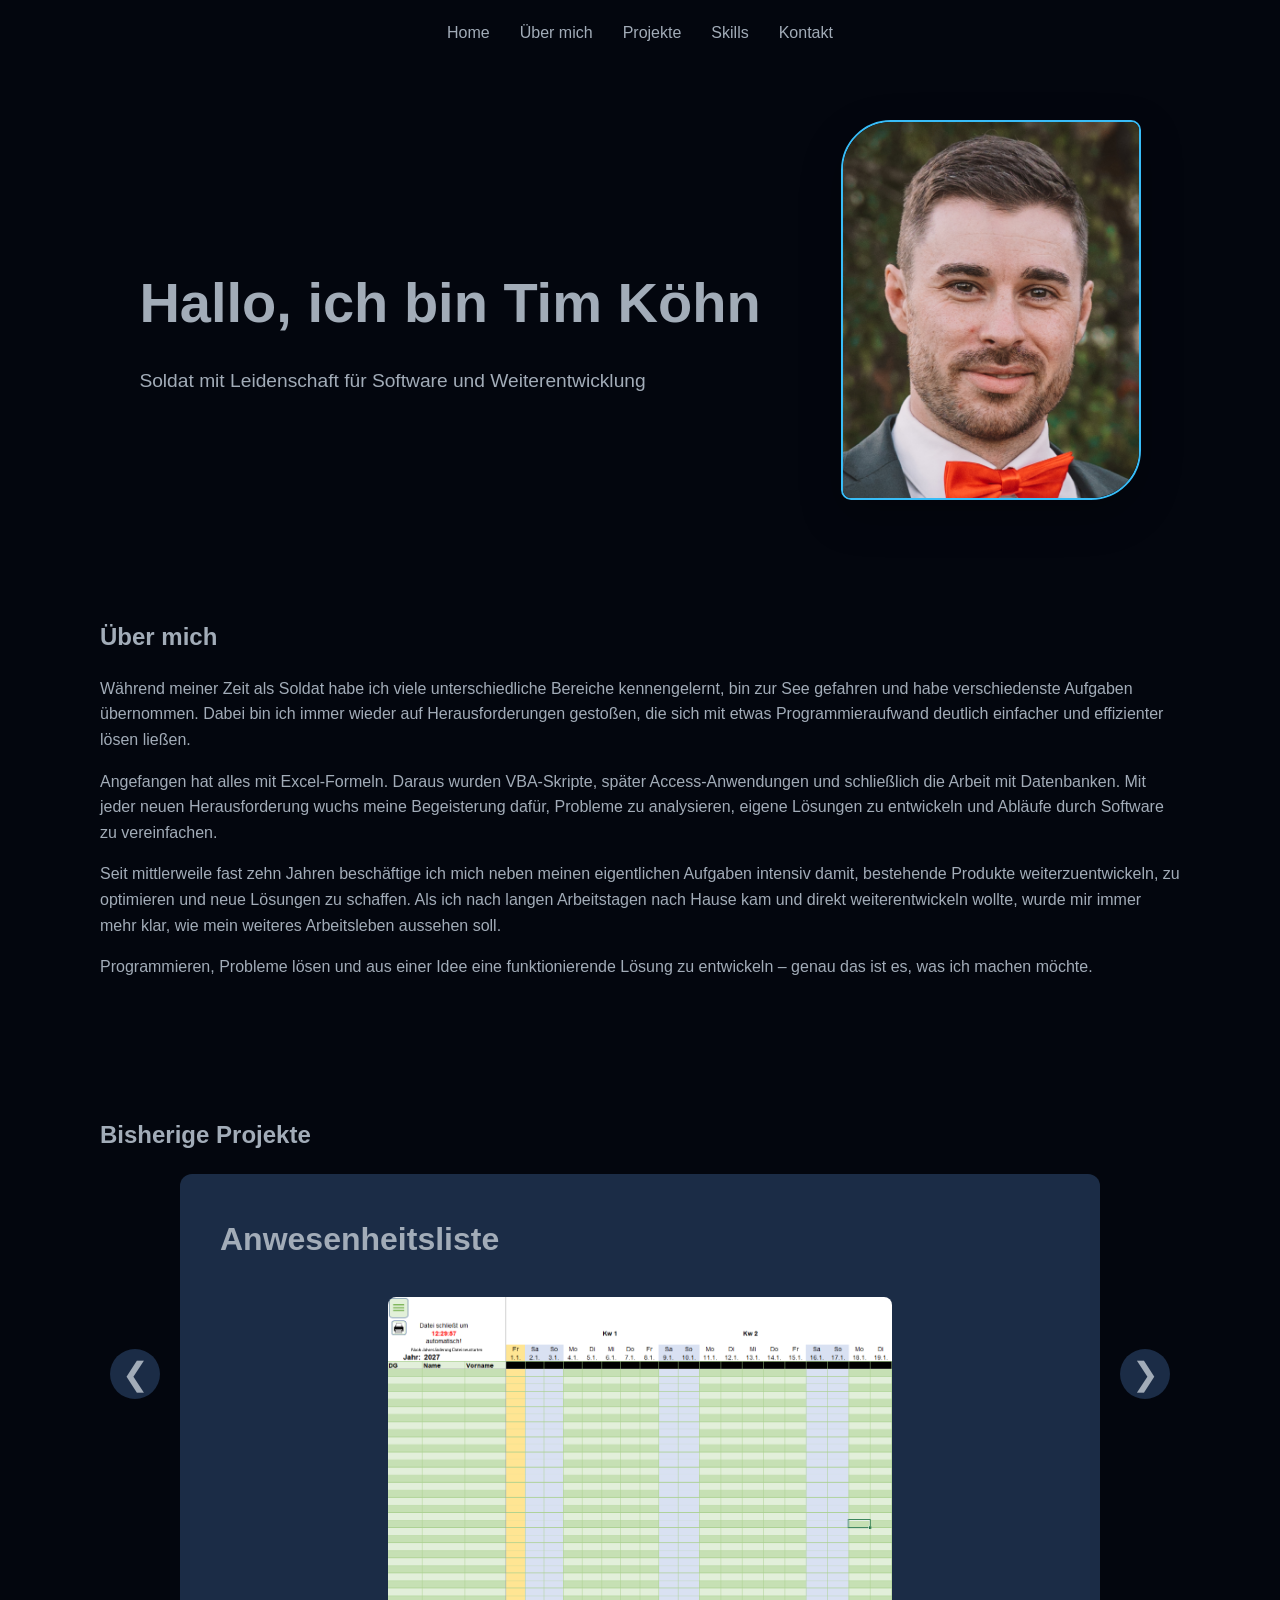
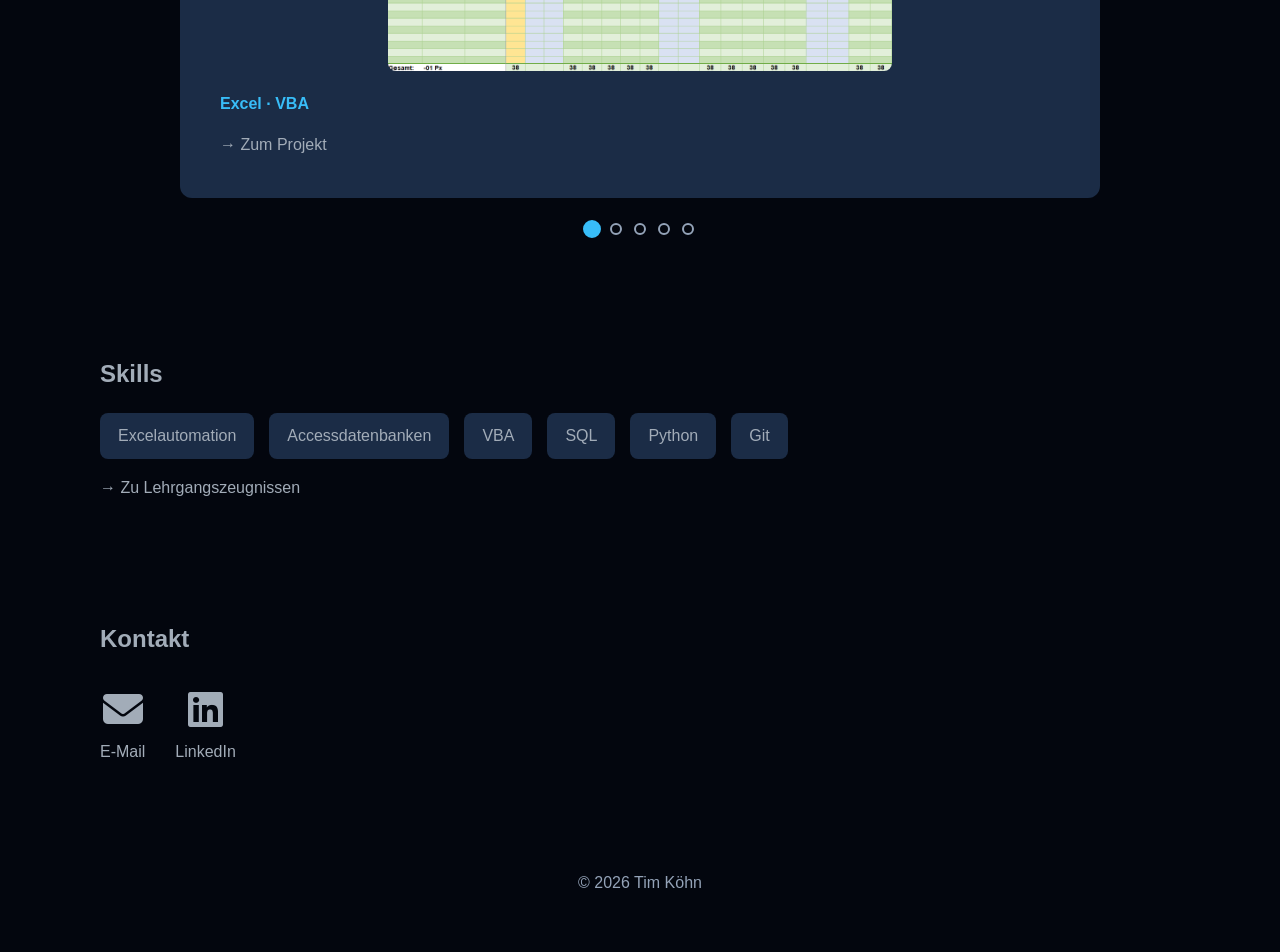
==== index.html @ 37792df6 "Merge branch 'main' of https://github.com/tk-git27/homepage" ====
<!DOCTYPE html>
<html lang="de">

<head>
    <meta charset="UTF-8">
    <meta name="viewport" content="width=device-width, initial-scale=1.0">

    <title>Tim Köhn</title>

    <link rel="icon" type="image/png" href="Logo.png">

    <link rel="stylesheet" href="https://cdnjs.cloudflare.com/ajax/libs/font-awesome/6.7.2/css/all.min.css">
    <link rel="stylesheet" href="style.css">
</head>

<body>

    <header>
        <nav>
            <a href="#introduction">Home</a>
            <a href="#about">Über mich</a>
            <a href="#projects">Projekte</a>
            <a href="#skills">Skills</a>
            <a href="#contact">Kontakt</a>
        </nav>
    </header>

    <main>

        <section id="introduction" data-title="Tim Köhn">

            <div class="intro-text">
                <h1>Hallo, ich bin Tim Köhn</h1>
                <p>Soldat mit Leidenschaft für Software und Weiterentwicklung</p>
            </div>

            <div class="intro-image">
                <img src="Me_klein.png" alt="Portrait von Tim Köhn">
            </div>

        </section>


        <section id="about" data-title="Tim Köhn | Über mich">

            <h2>Über mich</h2>

            <p>
                Während meiner Zeit als Soldat habe ich viele unterschiedliche
                Bereiche kennengelernt, bin zur See gefahren und habe verschiedenste
                Aufgaben übernommen. Dabei bin ich immer wieder auf Herausforderungen
                gestoßen, die sich mit etwas Programmieraufwand deutlich einfacher
                und effizienter lösen ließen.
            </p>

            <p>
                Angefangen hat alles mit Excel-Formeln. Daraus wurden VBA-Skripte,
                später Access-Anwendungen und schließlich die Arbeit mit Datenbanken.
                Mit jeder neuen Herausforderung wuchs meine Begeisterung dafür,
                Probleme zu analysieren, eigene Lösungen zu entwickeln und Abläufe
                durch Software zu vereinfachen.
            </p>

            <p>
                Seit mittlerweile fast zehn Jahren beschäftige ich mich neben meinen
                eigentlichen Aufgaben intensiv damit, bestehende Produkte
                weiterzuentwickeln, zu optimieren und neue Lösungen zu schaffen.
                Als ich nach langen Arbeitstagen nach Hause kam und direkt weiterentwickeln
                wollte, wurde mir immer mehr klar, wie mein weiteres Arbeitsleben aussehen soll.
            </p>

            <p>
                Programmieren, Probleme lösen und aus einer Idee eine funktionierende
                Lösung zu entwickeln – genau das ist es, was ich machen möchte.
            </p>

        </section>


        <section id="projects" data-title="Tim Köhn | Projekte">

            <h2>Bisherige Projekte</h2>

            <div class="project-slider">

                <button class="slider-button previous" aria-label="Vorheriges Projekt">
                    &#10094;
                </button>


                <div class="project-container">

                    <div class="project-track">

                        <article class="project">

                            <h3>Anwesenheitsliste</h3>

                            <img
                                src="Projekte/Anwesenheit/vorschaubild.png"
                                alt="Vorschaubild der Anwesenheitsliste"
                                class="project-preview"
                            >

                            <p class="technologies">
                                Excel · VBA
                            </p>

                            <a href="Projekte/Anwesenheit/index.html" class="back-link">
                                → Zum Projekt
                            </a>

                        </article>


                        <article class="project">

                            <h3>Stundenplan Lehrgang</h3>

                            <img
                                    src="Projekte/Stundenplanerstellung Lehrgang/Stundenplanuebersicht.png"
                                    alt="Vorschaubild der Anwesenheitsliste"
                                    class="project-preview"
                            >

                            <p class="technologies">
                                Excel · VBA
                            </p>

                            <a href="Projekte/Stundenplanerstellung Lehrgang/index.html" class="back-link">
                                → Zum Projekt
                            </a>

                        </article>


                        <article class="project">

                            <h3>Lehrgangsplanung</h3>

                            <img
                                    src="Projekte/Lehrgangsplanung/Uebersicht-DB.png"
                                    alt="Vorschaubild der Lehrgangsplanungsdatenbank"
                                    class="project-preview"
                            >

                            <p class="technologies">
                                Access · VBA · SQL
                            </p>

                            <a href="Projekte/Lehrgangsplanung/index.html" class="back-link">
                                → Zum Projekt
                            </a>

                        </article>


                        <article class="project">

                            <h3>Rechnung</h3>

                            <img
                                    src="Projekte/Rechnung/Rechnungsuebersicht-Eintragung.png"
                                    alt="Rechnungsuebersicht mit Erfassungsformular"
                                    class="project-preview"
                            >

                            <p class="technologies">
                                Excel · VBA
                            </p>

                            <a href="Projekte/Rechnung/index.html" class="back-link">
                                → Zum Projekt
                            </a>

                        </article>


                        <article class="project">

                            <h3>Rollenplan</h3>

                            <img
                                    src="Projekte/Rollenplan/hauptmenue.png"
                                    alt="Hauptmenue Rollenplan"
                                    class="project-preview"
                            >
                            
                            <p class="technologies">
                                Access · VBA · SQL
                            </p>

                            <a href="Projekte/Rollenplan/index.html" class="back-link">
                                → Zum Projekt
                            </a>

                        </article>

                    </div>

                </div>


                <button class="slider-button next" aria-label="Nächstes Projekt">
                    &#10095;
                </button>

            </div>


            <div class="slider-dots">

                <button aria-label="Projekt 1"></button>
                <button aria-label="Projekt 2"></button>
                <button aria-label="Projekt 3"></button>
                <button aria-label="Projekt 4"></button>
                <button aria-label="Projekt 5"></button>

            </div>

        </section>


        <section id="skills" data-title="Tim Köhn | Skills">

            <h2>Skills</h2>

            <ul>
                <li>Excelautomation</li>
                <li>Accessdatenbanken</li>
                <li>VBA</li>
                <li>SQL</li>
                <li>Python</li>
                <li>Git</li>
            </ul>

            <a href="Zeugnisse/Zeugnisse.html" class="back-link">
            → Zu Lehrgangszeugnissen
            </a>

        </section>

        <section id="contact" data-title="Tim Köhn | Kontakt">

            <h2>Kontakt</h2>

            <div class="contact-links">

                <a href="mailto:tim@koehn.digital" class="contact-link">
                    <i class="fa-solid fa-envelope"></i>
                    <span>E-Mail</span>
                </a>

                <a href="https://www.linkedin.com/in/tim-köhn" class="contact-link" target="_blank" rel="noopener noreferrer">
                    <i class="fa-brands fa-linkedin"></i>
                    <span>LinkedIn</span>
                </a>

            </div>


        </section>

    </main>


    <footer>

        <p>© 2026 Tim Köhn</p>

    </footer>


    <script src="script.js"></script>

</body>

</html>
---- style.css ----
:root {
    --background: #03060e;
    --surface: #1b2c46;
    --text: #a2acb8;
    --text-muted: #94a3b8;
    --accent: #38bdf8;
}


/* =========================
   GRUNDLAGEN
   ========================= */

* {
    box-sizing: border-box;
}

html {
    scroll-behavior: smooth;
}

body {
    margin: 0;

    background: var(--background);
    color: var(--text);

    font-family: Arial, sans-serif;
    line-height: 1.6;
}


/* =========================
   HEADER
   ========================= */

header {
    position: fixed;

    top: 0;
    left: 0;

    width: 100%;

    padding: 20px 40px;

    background: var(--background);

    z-index: 1000;
}


nav {
    display: flex;

    justify-content: center;

    gap: 30px;
}

a {
    display: inline-block;
    color: var(--text);
    text-decoration: none;
    transition:
        color 0.2s ease,
        transform 0.2s ease;
}

a:hover {
    color: var(--accent);
    transform: translateY(-3px);
}


/* =========================
   PROJEKT-NAVIGATION
   ========================= */

.project-navigation {
    position: relative;

    display: flex;

    align-items: center;

    margin-top: 20px;
    padding-top: 15px;

    border-top: 1px solid var(--surface);
}


.current-project {
    position: absolute;

    left: 50%;

    transform: translateX(-50%);

    color: var(--accent);

    font-weight: bold;
}


/* =========================
   MAIN
   ========================= */

main {
    max-width: 1100px;

    margin: 0 auto;
}


section {
    padding: 50px 10px;
}


/* Abstand zwischen Projektabschnitten */

.project-section {
    margin-top: 80px;
}


/* =========================
   INTRODUCTION
   ========================= */

#introduction {
    display: flex;
    flex-direction: row;
    align-items: center;
    justify-content: center;
    gap: 5rem;
    padding-top: 120px;
    padding-bottom: 40px;
}


#introduction .intro-text {
    text-align: left;
}


#introduction h1 {
    font-size: 3.5rem;

    margin-bottom: 10px;
}


#introduction p {
    font-size: 1.2rem;
}


#introduction a {
    display: inline-block;

    margin-top: 20px;

    color: var(--accent);
}


#introduction .intro-image img {
    width: 300px;
    height: 380px;

    object-fit: cover;

    border-radius: 50px 10px 50px 10px;

    box-shadow: 0 15px 40px rgba(0, 0, 0, 0.25);

    border: 2px solid var(--accent);
}


/* =========================
   PROJEKTE
   ========================= */

.project-slider {
    position: relative;

    display: flex;

    padding: 0 80px;
}


.project-container {
    flex: 1;
    overflow: hidden;
    border-radius: 12px;
    transition: height 0.4s ease;
}


.project-track {
    display: flex;
    align-items: flex-start;
    transition: transform 0.4s ease;
}


.project {
    flex: 0 0 100%;

    background: var(--surface);

    padding: 40px;
}


.project h3 {
    font-size: 2rem;

    margin-top: 0;
}


.project p {
    max-width: 700px;
}


/* =========================
   PROJEKT-VORSCHAUBILD
   ========================= */

.project-preview {
    width: 60%;

    display: block;

    margin: 20px auto;

    border-radius: 8px;
}


/* =========================
   TECHNOLOGIEN
   ========================= */

.technologies {
    color: var(--accent);

    font-weight: bold;
}


/* =========================
   SLIDER BUTTONS
   ========================= */

.slider-button {
    position: absolute;

    top: 200px;

    transform: translateY(-50%);

    width: 50px;
    height: 50px;

    border: none;

    border-radius: 50%;

    background: var(--surface);

    color: var(--text);

    font-size: 2rem;

    cursor: pointer;

    transition:
        color 0.2s ease,
        background 0.2s ease;

    z-index: 10;
}


.slider-button.previous {
    left: 10px;
}


.slider-button.next {
    right: 10px;
}


.slider-button:hover {
    color: var(--accent);
}


.slider-button:focus-visible {
    outline: 2px solid var(--accent);

    outline-offset: 3px;
}


/* =========================
   PROJEKT-SLIDER DOTS
   ========================= */

.slider-dots {
    display: flex;

    justify-content: center;

    gap: 12px;

    margin-top: 25px;
}


.slider-dots button {
    width: 12px;
    height: 12px;

    padding: 0;

    border: 2px solid var(--text-muted);

    border-radius: 50%;

    background: transparent;

    cursor: pointer;

    transition:
        background 0.2s ease,
        border-color 0.2s ease,
        transform 0.2s ease;
}


.slider-dots button:hover {
    border-color: var(--accent);
}


.slider-dots button.active {
    background: var(--accent);

    border-color: var(--accent);

    transform: scale(1.5);
}


/* =========================
   SKILLS
   ========================= */

#skills ul {
    display: flex;

    flex-wrap: wrap;

    gap: 15px;

    padding: 0;

    list-style: none;
}


#skills li {
    padding: 10px 18px;

    background: var(--surface);

    border-radius: 8px;
}


/* =========================
   FOOTER
   ========================= */

footer {
    text-align: center;

    padding: 40px;

    color: var(--text-muted);
}


/* =========================
   SCREENSHOT SLIDER
   ========================= */

.screenshot-slider {
    display: flex;

    align-items: center;

    gap: 20px;

    margin-top: 40px;
}


.screenshot-container {
    flex: 1;
    overflow: hidden;
    border-radius: 12px;
    background: var(--surface);
    padding: 25px;
}


.screenshot-track {
    display: flex;
    transition: transform 0.4s ease;
}


.screenshot {
    flex: 0 0 100%;
    min-width: 100%;

    margin: 0;
    padding: 0;

    text-align: center;
}


.screenshot img {
    display: block;

    width: calc(100% - 120px);
    max-height: 600px;

    margin: 0 auto;

    object-fit: contain;
    border-radius: 8px;
}


.screenshot figcaption {
    margin-top: 10px;
    color: var(--text-muted);
}

/* =========================
   SCREENSHOT PFEILE
   ========================= */

.screenshot-button {
    flex: 0 0 40px;

    width: 40px;
    height: 40px;

    border: none;

    border-radius: 50%;

    background: var(--surface);

    color: var(--text);

    font-size: 1.5rem;

    cursor: pointer;

    transition:
        color 0.2s ease,
        background 0.2s ease;
}


.screenshot-button:hover {
    color: var(--accent);
}


/* =========================
   SCREENSHOT DOTS
   ========================= */

.screenshot-dots {
    display: flex;

    justify-content: center;

    gap: 10px;

    margin-top: 20px;
}


.screenshot-dots button {
    width: 10px;
    height: 10px;

    padding: 0;

    border: 2px solid var(--text-muted);

    border-radius: 50%;

    background: transparent;

    cursor: pointer;

    transition:
        background 0.2s ease,
        border-color 0.2s ease,
        transform 0.2s ease;
}


.screenshot-dots button.active {
    background: var(--accent);

    border-color: var(--accent);

    transform: scale(1.4);
}

/* KONTAKT */

.contact-links {
    display: flex;
    justify-content: flex-start;
    gap: 30px;
    margin-top: 30px;
}

.contact-link {
    display: flex;
    flex-direction: column;
    align-items: center;
    gap: 10px;

    color: var(--text);
    text-decoration: none;

    transition:
        color 0.2s ease,
        transform 0.2s ease;
}

.contact-link i {
    font-size: 2.5rem;
}

.contact-link span {
    font-size: 1rem;
}

.contact-link:hover {
    color: var(--accent);
    transform: translateY(-3px);
}


/* =========================
   MOBILE
   ========================= */

@media (max-width: 700px) {

    header {
        padding: 15px 20px;
    }

    nav {
        flex-wrap: wrap;
        gap: 10px 15px;
        font-size: 0.9rem;
    }


    section {
        padding: 45px 20px;
    }


    h2 {
        font-size: 1.6rem;
    }

    p {
        font-size: 0.95rem;
    }

    .contact-links {
        display: flex;
        justify-content: center;
        gap: 60px;
        margin-top: 30px;
    }


    /* INTRODUCTION */

    #introduction {
        flex-direction: column;
        gap: 1.5rem;
        text-align: center;
        padding-top: 100px;
        padding-bottom: 30px;
    }

    #introduction .intro-text {
        text-align: center;
    }

    #introduction h1 {
        font-size: 2.3rem;
        margin-bottom: 8px;
    }

    #introduction p {
        font-size: 1rem;
    }

    #introduction .intro-image {
        order: -1;
    }

    #introduction .intro-image img {
        width: 170px;
        height: 215px;
        border-radius: 35px 8px 35px 8px;
    }


    /* PROJEKTE */

    .project-slider {
        padding: 0 45px;
    }

    .slider-button {
        width: 36px;
        height: 36px;
        font-size: 1.3rem;
    }

    .slider-button.previous {
        left: 3px;
    }

    .slider-button.next {
        right: 3px;
    }

    .project {
        padding: 20px;
    }

    .project h3 {
        font-size: 1.4rem;
    }

    .project-preview {
        width: 85%;
    }
    .project-detail {
        padding-top: 70px;
    }

    .project-navigation {
        flex-direction: column;
        align-items: flex-start;
        gap: 10px;
    }

    .current-project {
        position: static;
        transform: none;
        align-self: center;
    }

    .screenshot-container {
        width: 100%;
        padding: 15px;
    }

    .screenshot {
        flex: 0 0 100%;
        min-width: 100%;
        padding: 0 15px;
    }

    .screenshot img {
        width: 100%;
        max-height: 400px;
    }

    /* FOOTER */

    footer {
        padding: 30px 20px;
        font-size: 0.9rem;
    }

}
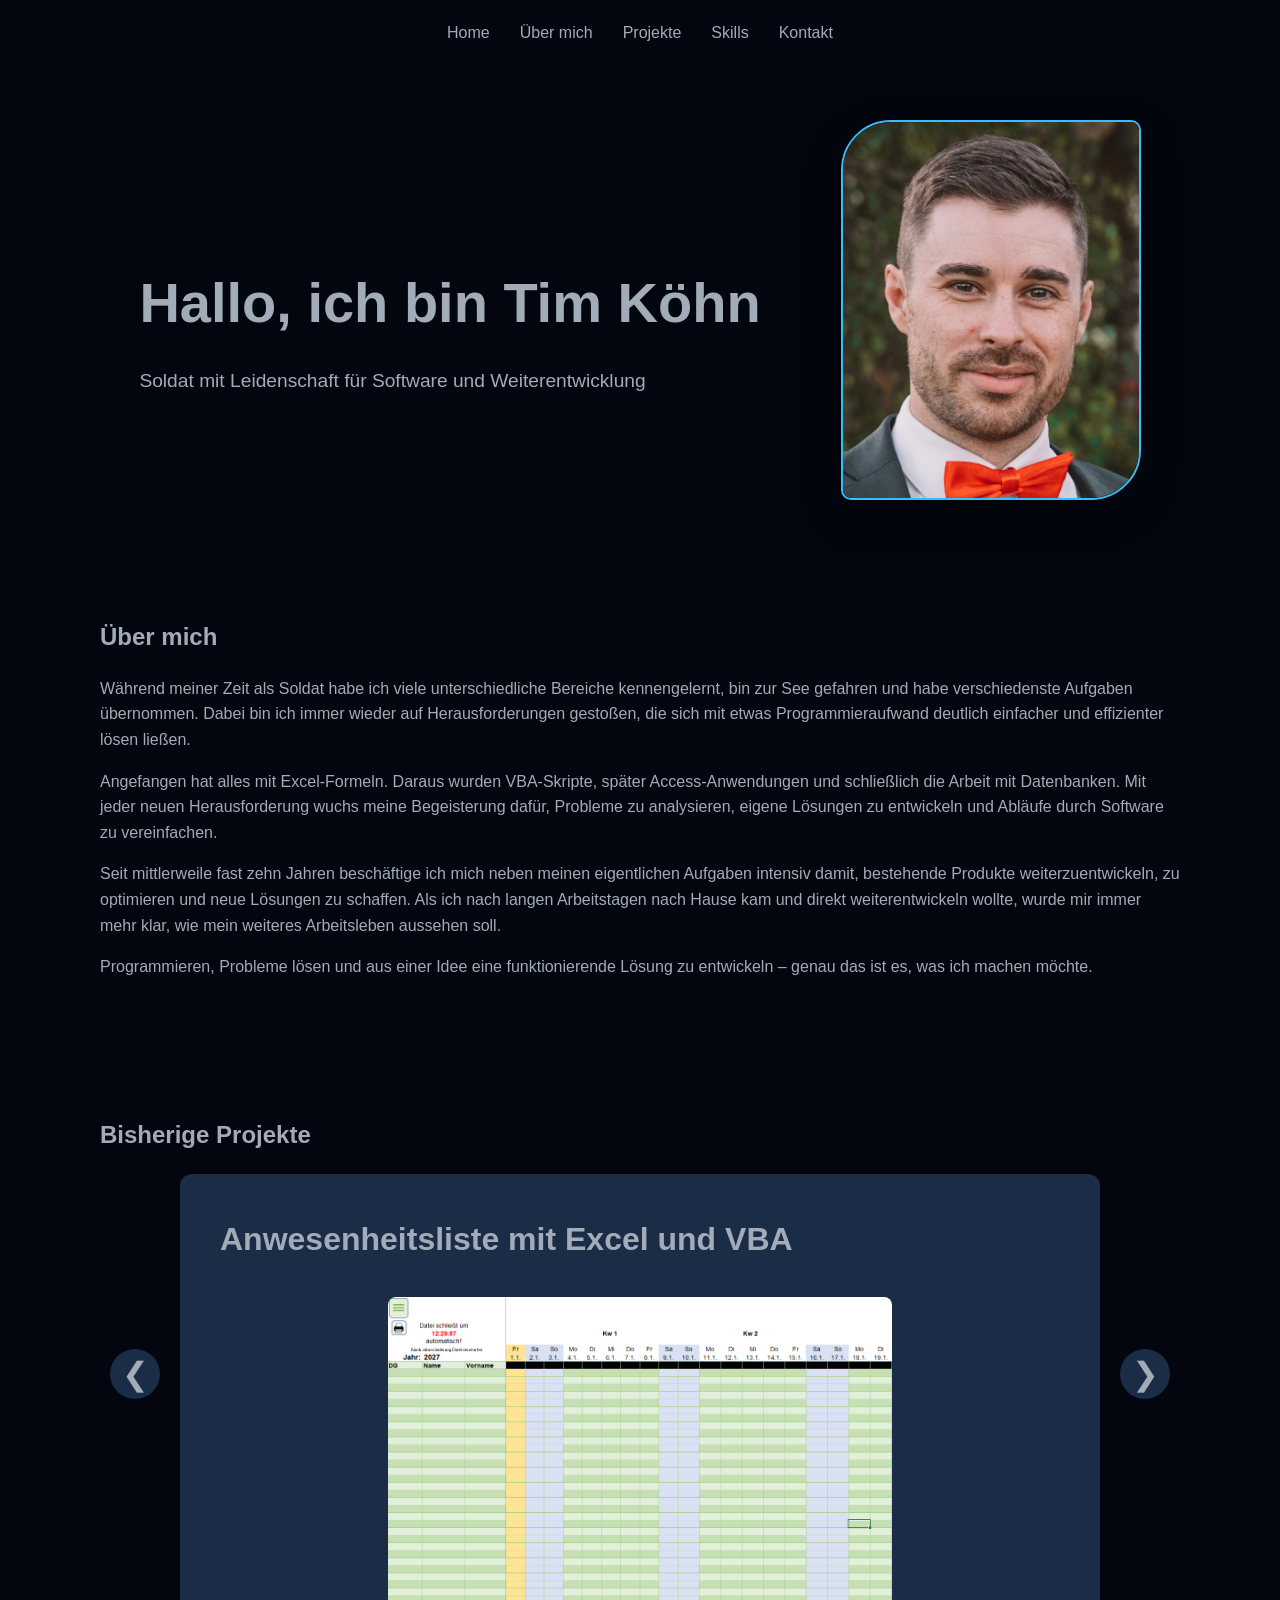
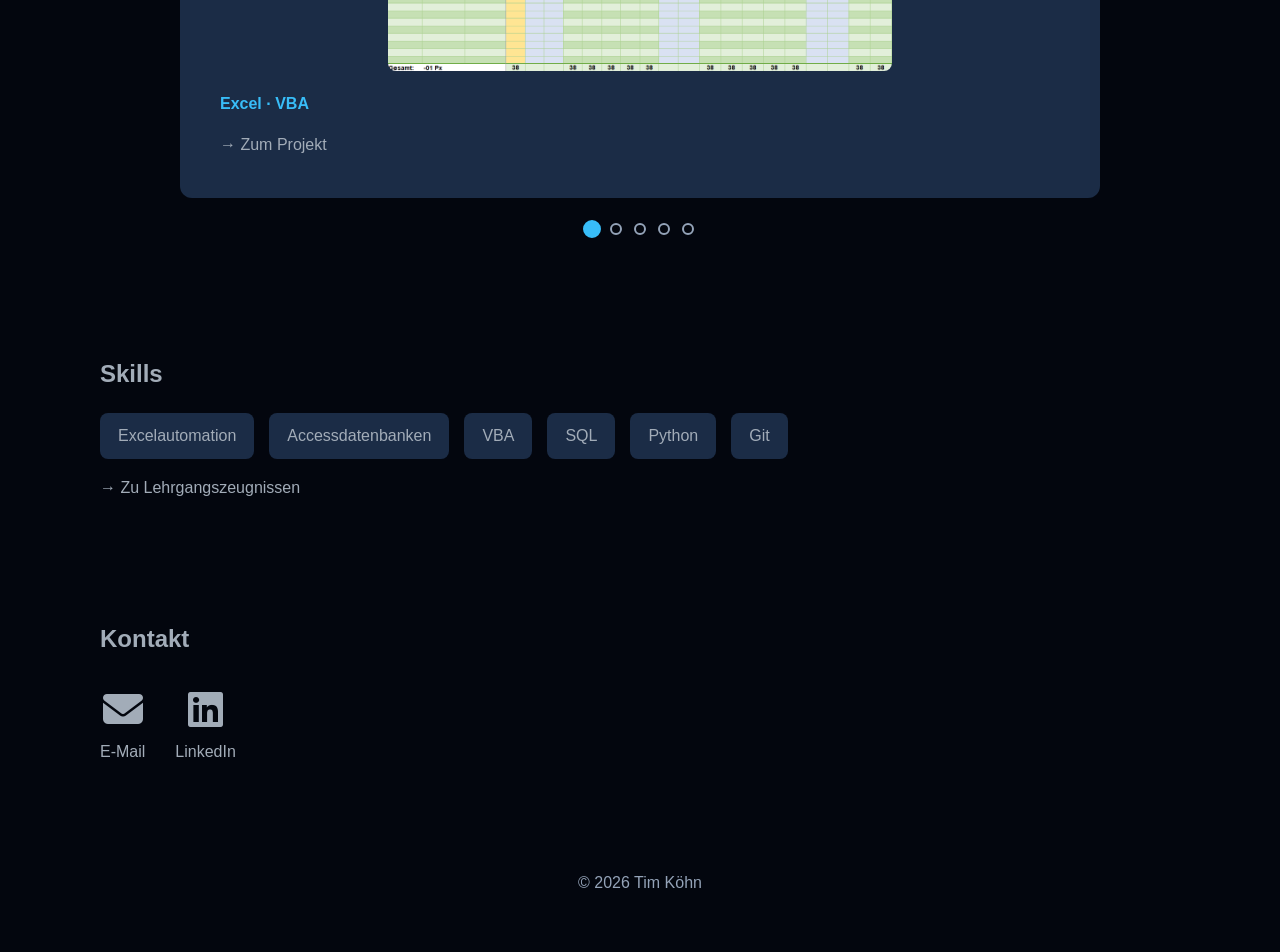
==== commit 0efa63bf: "Improve homepage SEO metadata and semantic project headings" ====
--- a/index.html
+++ b/index.html
@@ -5,12 +5,33 @@
     <meta charset="UTF-8">
     <meta name="viewport" content="width=device-width, initial-scale=1.0">
 
-    <title>Tim Köhn</title>
+    <title>Tim Köhn – Excel VBA, Access, SQL und Python</title>
+    <meta name="description" content="Portfolio von Tim Köhn mit Projekten in Excel-VBA, Microsoft Access, SQL und Python sowie Lösungen zur Software- und Prozessautomatisierung.">
+    <link rel="canonical" href="https://timkoehn.de/">
+    <meta name="author" content="Tim Köhn">
+    <meta property="og:type" content="website">
+    <meta property="og:locale" content="de_DE">
+    <meta property="og:title" content="Tim Köhn – Excel VBA, Access, SQL und Python">
+    <meta property="og:description" content="Portfolio von Tim Köhn mit Projekten in Excel-VBA, Microsoft Access, SQL und Python.">
+    <meta property="og:url" content="https://timkoehn.de/">
+    <meta property="og:image" content="https://timkoehn.de/Logo.png">
 
     <link rel="icon" type="image/png" href="Logo.png">
 
     <link rel="stylesheet" href="https://cdnjs.cloudflare.com/ajax/libs/font-awesome/6.7.2/css/all.min.css">
     <link rel="stylesheet" href="style.css">
+
+    <script type="application/ld+json">
+    {
+        "@context": "https://schema.org",
+        "@type": "Person",
+        "name": "Tim Köhn",
+        "url": "https://timkoehn.de/",
+        "jobTitle": "Softwareentwickler",
+        "sameAs": ["https://www.linkedin.com/in/tim-köhn"],
+        "knowsAbout": ["Excel VBA", "Microsoft Access", "SQL", "Python", "Softwareautomatisierung"]
+    }
+    </script>
 </head>
 
 <body>
@@ -27,7 +48,7 @@
 
     <main>
 
-        <section id="introduction" data-title="Tim Köhn">
+        <section id="introduction" data-title="Tim Köhn – Excel VBA, Access, SQL und Python">
 
             <div class="intro-text">
                 <h1>Hallo, ich bin Tim Köhn</h1>
@@ -35,7 +56,7 @@
             </div>
 
             <div class="intro-image">
-                <img src="Me_klein.png" alt="Portrait von Tim Köhn">
+                <img src="Me_klein.png" alt="Portrait von Tim Köhn" width="300" height="380">
             </div>
 
         </section>
@@ -94,11 +115,11 @@
 
                         <article class="project">
 
-                            <h3>Anwesenheitsliste</h3>
+                            <h3>Anwesenheitsliste mit Excel und VBA</h3>
 
                             <img
                                 src="Projekte/Anwesenheit/vorschaubild.png"
-                                alt="Vorschaubild der Anwesenheitsliste"
+                                alt="Vorschaubild einer mit Excel VBA erstellten Anwesenheitsliste"
                                 class="project-preview"
                             >
 
@@ -115,11 +136,11 @@
 
                         <article class="project">
 
-                            <h3>Stundenplan Lehrgang</h3>
+                            <h3>Stundenplanerstellung mit Excel VBA</h3>
 
                             <img
                                     src="Projekte/Stundenplanerstellung Lehrgang/Stundenplanuebersicht.png"
-                                    alt="Vorschaubild der Anwesenheitsliste"
+                                    alt="Vorschau eines mit Excel VBA erstellten Stundenplans"
                                     class="project-preview"
                             >
 
@@ -136,11 +157,11 @@
 
                         <article class="project">
 
-                            <h3>Lehrgangsplanung</h3>
+                            <h3>Lehrgangsplanung mit Microsoft Access</h3>
 
                             <img
                                     src="Projekte/Lehrgangsplanung/Uebersicht-DB.png"
-                                    alt="Vorschaubild der Lehrgangsplanungsdatenbank"
+                                    alt="Vorschaubild der Lehrgangsplanungsdatenbank in Microsoft Access"
                                     class="project-preview"
                             >
 
@@ -157,11 +178,11 @@
 
                         <article class="project">
 
-                            <h3>Rechnung</h3>
+                            <h3>Rechnungsverwaltung mit Excel VBA</h3>
 
                             <img
                                     src="Projekte/Rechnung/Rechnungsuebersicht-Eintragung.png"
-                                    alt="Rechnungsuebersicht mit Erfassungsformular"
+                                    alt="Rechnungsübersicht mit Erfassungsformular in Excel VBA"
                                     class="project-preview"
                             >
 
@@ -178,11 +199,11 @@
 
                         <article class="project">
 
-                            <h3>Rollenplan</h3>
+                            <h3>Rollenplanung mit Access, VBA und SQL</h3>
 
                             <img
                                     src="Projekte/Rollenplan/hauptmenue.png"
-                                    alt="Hauptmenue Rollenplan"
+                                    alt="Hauptmenü der Rollenplan-Datenbank"
                                     class="project-preview"
                             >
                             
@@ -246,7 +267,7 @@
 
             <div class="contact-links">
 
-                <a href="mailto:tim@koehn.digital" class="contact-link">
+                <a href="mailto:mail@timkoehn.de" class="contact-link">
                     <i class="fa-solid fa-envelope"></i>
                     <span>E-Mail</span>
                 </a>
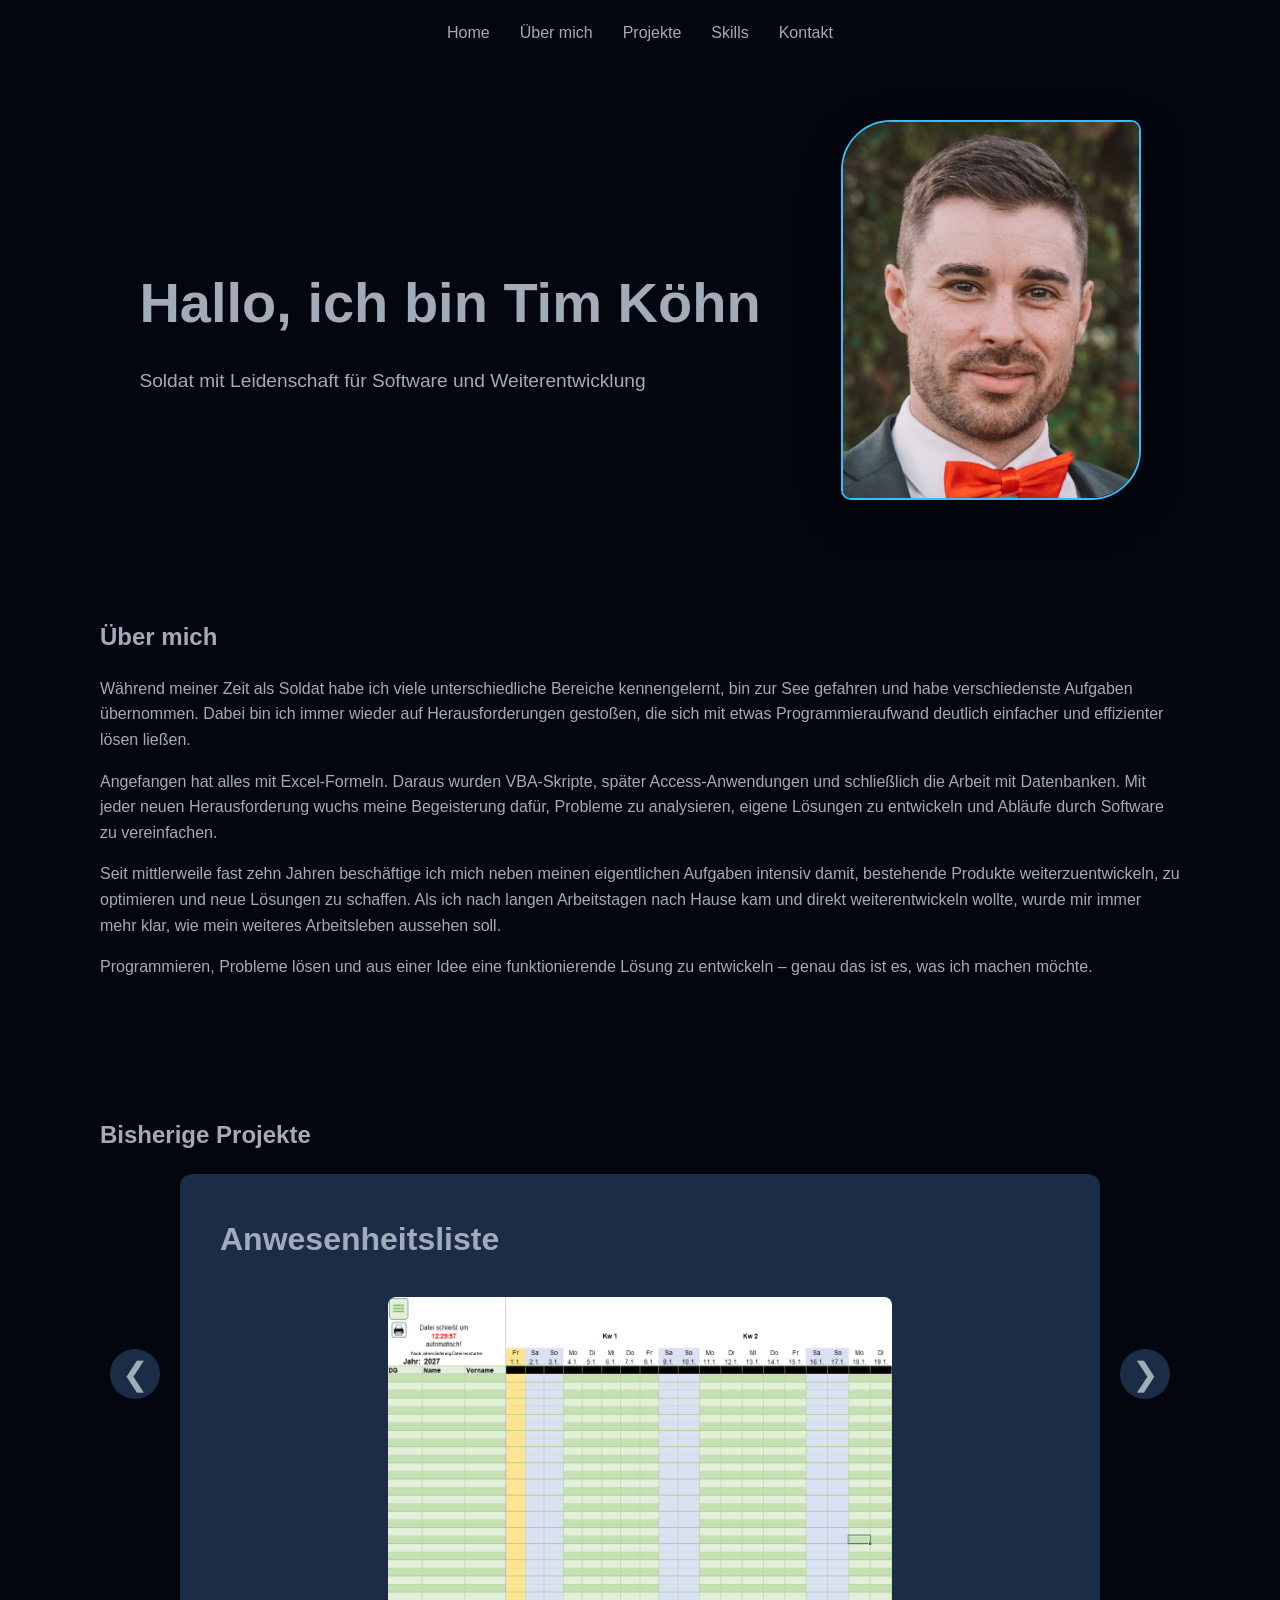
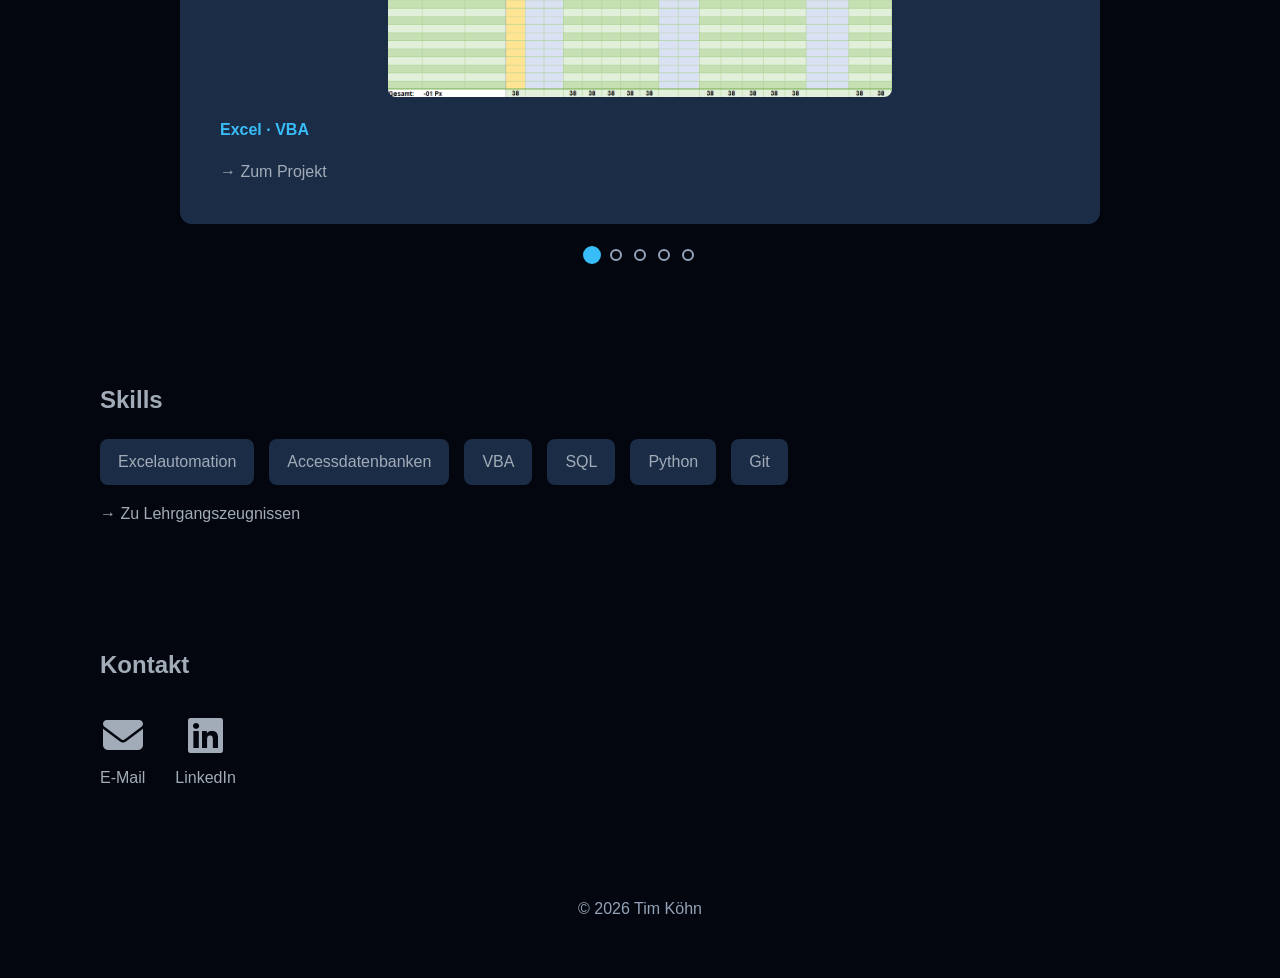
==== commit e3a1d750: "Add non-visible SEO metadata and sitemap/robots files without changing visible page content." ====
--- a/index.html
+++ b/index.html
@@ -7,13 +7,20 @@
 
     <title>Tim Köhn – Excel VBA, Access, SQL und Python</title>
     <meta name="description" content="Portfolio von Tim Köhn mit Projekten in Excel-VBA, Microsoft Access, SQL und Python sowie Lösungen zur Software- und Prozessautomatisierung.">
+    <meta name="robots" content="index,follow">
+    <meta name="author" content="Tim Köhn">
+    <meta name="theme-color" content="#03060e">
+    <meta name="twitter:card" content="summary_large_image">
+    <meta name="twitter:title" content="Tim Köhn – Excel VBA, Access, SQL und Python">
+    <meta name="twitter:description" content="Portfolio von Tim Köhn mit Projekten in Excel-VBA, Microsoft Access, SQL und Python.">
+    <meta name="twitter:image" content="https://timkoehn.de/Logo.png">
     <link rel="canonical" href="https://timkoehn.de/">
-    <meta name="author" content="Tim Köhn">
     <meta property="og:type" content="website">
     <meta property="og:locale" content="de_DE">
     <meta property="og:title" content="Tim Köhn – Excel VBA, Access, SQL und Python">
     <meta property="og:description" content="Portfolio von Tim Köhn mit Projekten in Excel-VBA, Microsoft Access, SQL und Python.">
     <meta property="og:url" content="https://timkoehn.de/">
+    <meta property="og:site_name" content="Tim Köhn">
     <meta property="og:image" content="https://timkoehn.de/Logo.png">
 
     <link rel="icon" type="image/png" href="Logo.png">
@@ -28,6 +35,8 @@
         "name": "Tim Köhn",
         "url": "https://timkoehn.de/",
         "jobTitle": "Softwareentwickler",
+        "email": "mailto:mail@timkoehn.de",
+        "image": "https://timkoehn.de/Logo.png",
         "sameAs": ["https://www.linkedin.com/in/tim-köhn"],
         "knowsAbout": ["Excel VBA", "Microsoft Access", "SQL", "Python", "Softwareautomatisierung"]
     }
@@ -115,12 +124,15 @@
 
                         <article class="project">
 
-                            <h3>Anwesenheitsliste mit Excel und VBA</h3>
+                            <h3>Anwesenheitsliste</h3>
 
                             <img
                                 src="Projekte/Anwesenheit/vorschaubild.png"
-                                alt="Vorschaubild einer mit Excel VBA erstellten Anwesenheitsliste"
+                                alt="Vorschaubild der Anwesenheitsliste"
                                 class="project-preview"
+                                loading="lazy"
+                                width="600"
+                                height="400"
                             >
 
                             <p class="technologies">
@@ -136,12 +148,15 @@
 
                         <article class="project">
 
-                            <h3>Stundenplanerstellung mit Excel VBA</h3>
+                            <h3>Stundenplan Lehrgang</h3>
 
                             <img
                                     src="Projekte/Stundenplanerstellung Lehrgang/Stundenplanuebersicht.png"
-                                    alt="Vorschau eines mit Excel VBA erstellten Stundenplans"
+                                    alt="Vorschaubild der Anwesenheitsliste"
                                     class="project-preview"
+                                    loading="lazy"
+                                    width="600"
+                                    height="400"
                             >
 
                             <p class="technologies">
@@ -157,12 +172,15 @@
 
                         <article class="project">
 
-                            <h3>Lehrgangsplanung mit Microsoft Access</h3>
+                            <h3>Lehrgangsplanung</h3>
 
                             <img
                                     src="Projekte/Lehrgangsplanung/Uebersicht-DB.png"
-                                    alt="Vorschaubild der Lehrgangsplanungsdatenbank in Microsoft Access"
+                                    alt="Vorschaubild der Lehrgangsplanungsdatenbank"
                                     class="project-preview"
+                                    loading="lazy"
+                                    width="600"
+                                    height="400"
                             >
 
                             <p class="technologies">
@@ -178,12 +196,15 @@
 
                         <article class="project">
 
-                            <h3>Rechnungsverwaltung mit Excel VBA</h3>
+                            <h3>Rechnung</h3>
 
                             <img
                                     src="Projekte/Rechnung/Rechnungsuebersicht-Eintragung.png"
-                                    alt="Rechnungsübersicht mit Erfassungsformular in Excel VBA"
+                                    alt="Rechnungsuebersicht mit Erfassungsformular"
                                     class="project-preview"
+                                    loading="lazy"
+                                    width="600"
+                                    height="400"
                             >
 
                             <p class="technologies">
@@ -199,14 +220,17 @@
 
                         <article class="project">
 
-                            <h3>Rollenplanung mit Access, VBA und SQL</h3>
+                            <h3>Rollenplan</h3>
 
                             <img
                                     src="Projekte/Rollenplan/hauptmenue.png"
-                                    alt="Hauptmenü der Rollenplan-Datenbank"
+                                    alt="Hauptmenue Rollenplan"
                                     class="project-preview"
-                            >
-                            
+                                    loading="lazy"
+                                    width="600"
+                                    height="400"
+                            >
+
                             <p class="technologies">
                                 Access · VBA · SQL
                             </p>
--- a/style.css
+++ b/style.css
@@ -27,6 +27,20 @@
 
     font-family: Arial, sans-serif;
     line-height: 1.6;
+}
+
+h1,
+h2,
+h3 {
+    color: var(--text);
+}
+
+.page-title {
+    margin: 0 0 1.5rem;
+    font-size: clamp(2rem, 2.5vw, 2.8rem);
+    line-height: 1.2;
+    font-weight: 700;
+    color: var(--text);
 }
 
 
@@ -717,4 +731,4 @@
         font-size: 0.9rem;
     }
 
-}+}
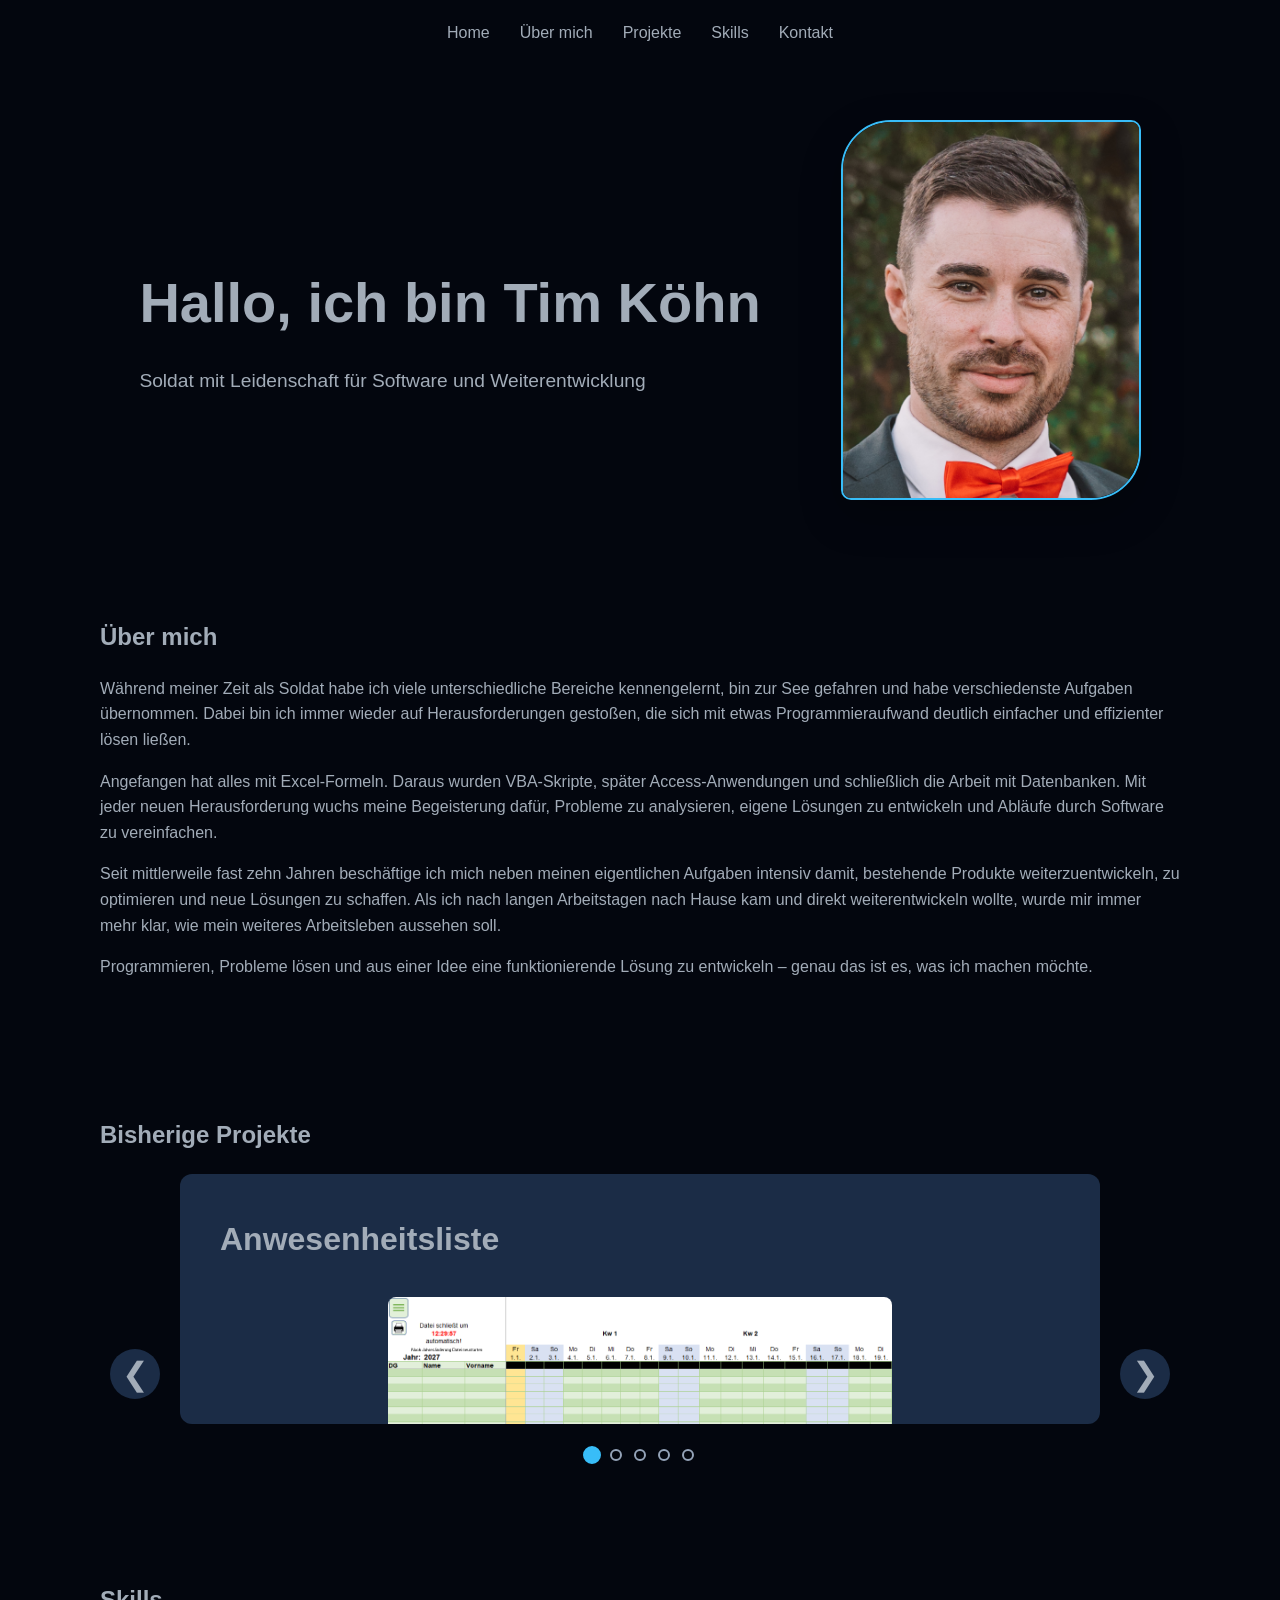
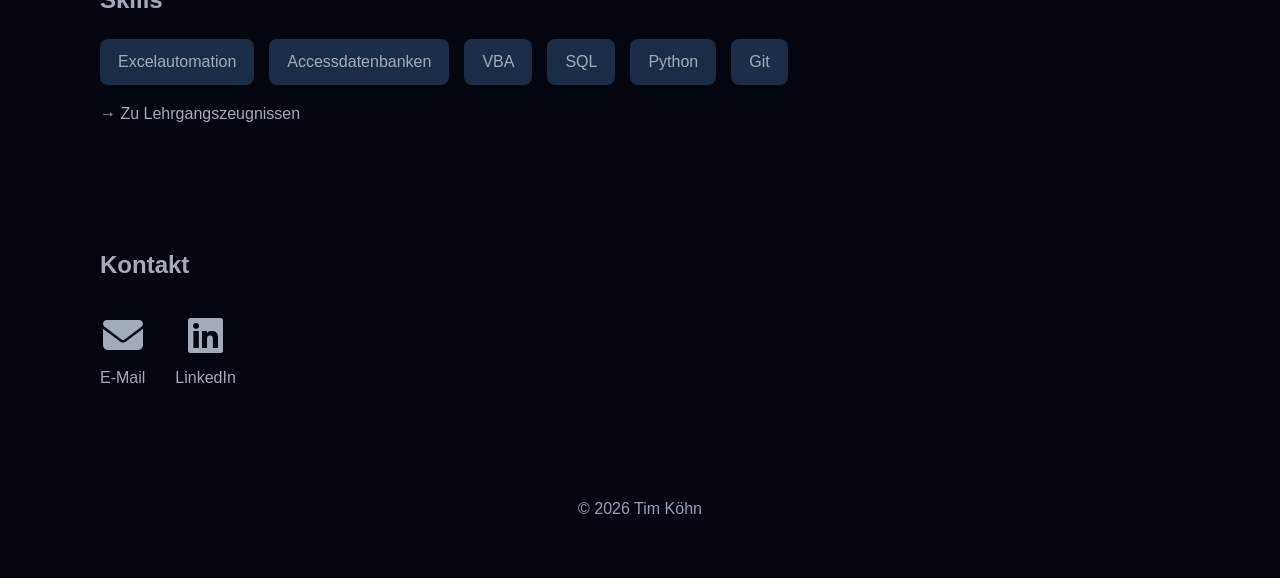
==== commit 121a65db: "Remove width and height from image elements Removed width and height attributes from several image t" ====
--- a/index.html
+++ b/index.html
@@ -57,7 +57,7 @@
 
     <main>
 
-        <section id="introduction" data-title="Tim Köhn – Excel VBA, Access, SQL und Python">
+        <section id="introduction" data-title="Tim Köhn">
 
             <div class="intro-text">
                 <h1>Hallo, ich bin Tim Köhn</h1>
@@ -65,7 +65,7 @@
             </div>
 
             <div class="intro-image">
-                <img src="Me_klein.png" alt="Portrait von Tim Köhn" width="300" height="380">
+                <img src="Me_klein.png" alt="Portrait von Tim Köhn">
             </div>
 
         </section>
@@ -131,8 +131,6 @@
                                 alt="Vorschaubild der Anwesenheitsliste"
                                 class="project-preview"
                                 loading="lazy"
-                                width="600"
-                                height="400"
                             >
 
                             <p class="technologies">
@@ -155,8 +153,6 @@
                                     alt="Vorschaubild der Anwesenheitsliste"
                                     class="project-preview"
                                     loading="lazy"
-                                    width="600"
-                                    height="400"
                             >
 
                             <p class="technologies">
@@ -179,8 +175,6 @@
                                     alt="Vorschaubild der Lehrgangsplanungsdatenbank"
                                     class="project-preview"
                                     loading="lazy"
-                                    width="600"
-                                    height="400"
                             >
 
                             <p class="technologies">
@@ -203,8 +197,6 @@
                                     alt="Rechnungsuebersicht mit Erfassungsformular"
                                     class="project-preview"
                                     loading="lazy"
-                                    width="600"
-                                    height="400"
                             >
 
                             <p class="technologies">
@@ -227,8 +219,6 @@
                                     alt="Hauptmenue Rollenplan"
                                     class="project-preview"
                                     loading="lazy"
-                                    width="600"
-                                    height="400"
                             >
 
                             <p class="technologies">
--- a/style.css
+++ b/style.css
@@ -251,6 +251,7 @@
 
 .project-preview {
     width: 60%;
+    height: auto;
 
     display: block;
 
@@ -436,7 +437,7 @@
     overflow: hidden;
     border-radius: 12px;
     background: var(--surface);
-    padding: 25px;
+    padding: 50px 25px;
 }
 
 
@@ -460,12 +461,13 @@
 .screenshot img {
     display: block;
 
-    width: calc(100% - 120px);
+    width: auto;
+    max-width: 100%;
+    height: auto;
     max-height: 600px;
 
     margin: 0 auto;
 
-    object-fit: contain;
     border-radius: 8px;
 }
 
@@ -691,6 +693,7 @@
 
     .project-preview {
         width: 85%;
+        height: auto;
     }
     .project-detail {
         padding-top: 70px;
@@ -710,7 +713,7 @@
 
     .screenshot-container {
         width: 100%;
-        padding: 15px;
+        padding: 30px 15px;
     }
 
     .screenshot {
@@ -720,7 +723,9 @@
     }
 
     .screenshot img {
-        width: 100%;
+        width: auto;
+        max-width: 100%;
+        height: auto;
         max-height: 400px;
     }
 
